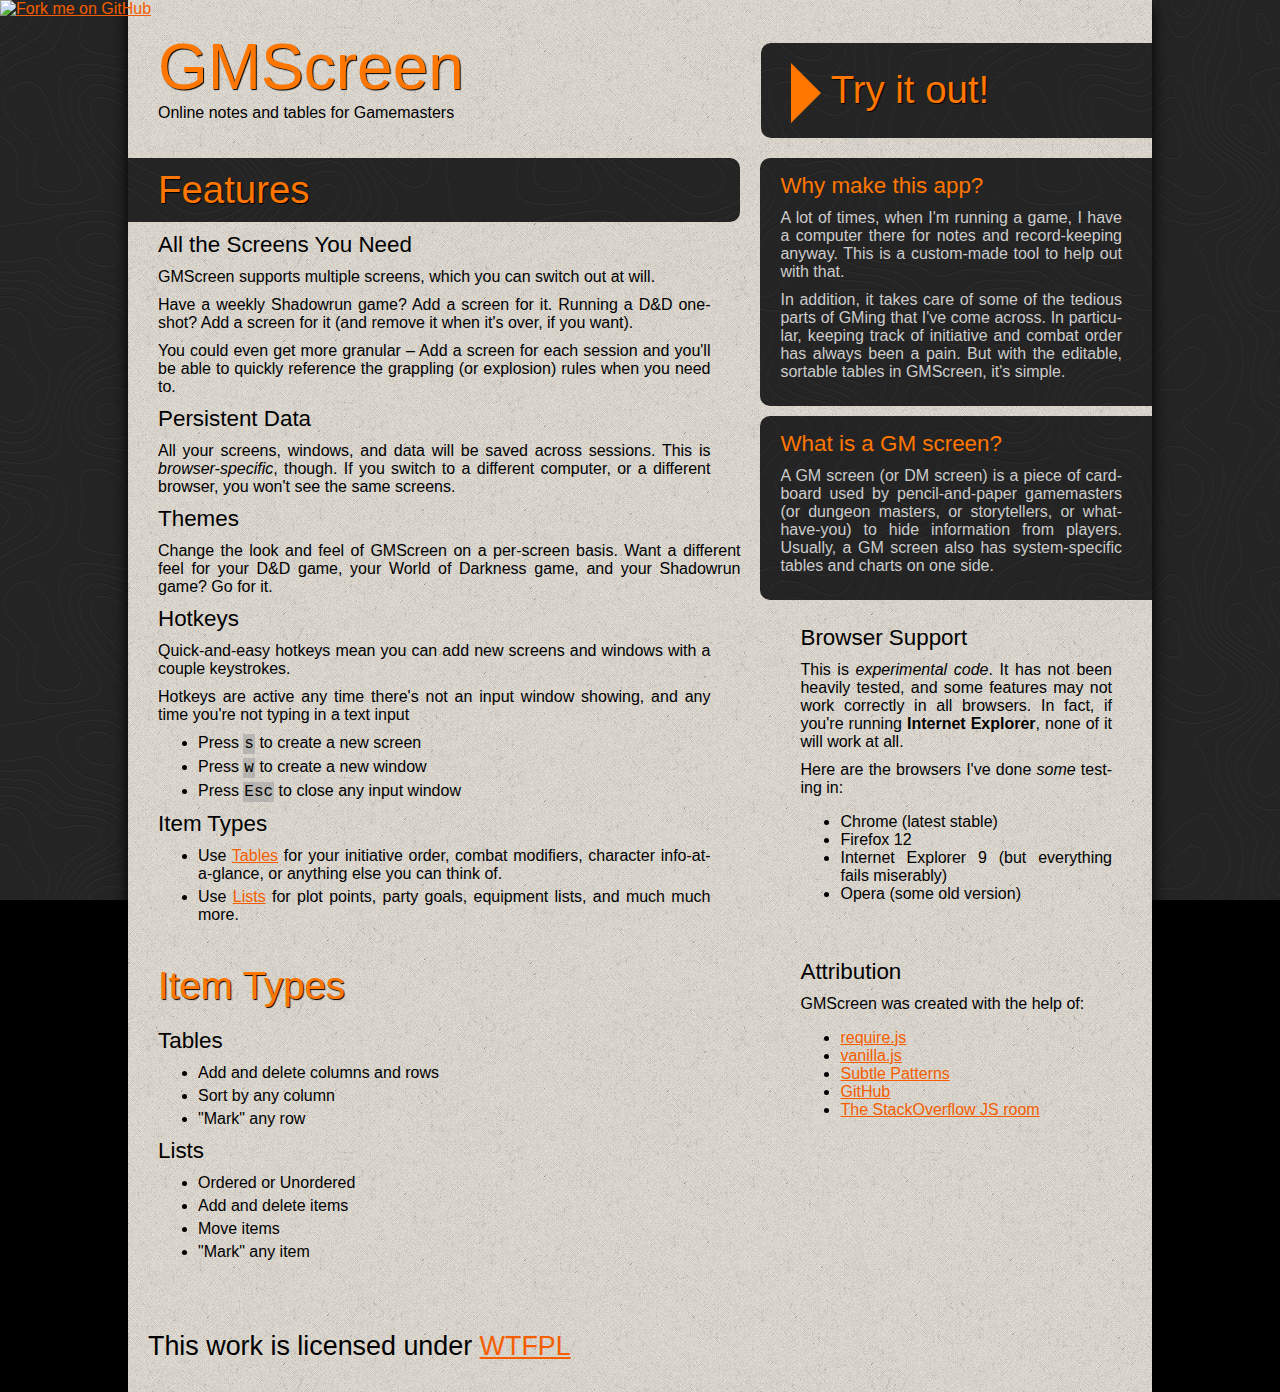
==== index.html @ dc74756d "Modified Hotkey documentation on home page" ====
<!DOCTYPE html>
<html lang="en">
<head>
    <title>Online Notes for Gamemasters | GMScreen</title>
    <link rel="stylesheet" type="text/css" href="styles/haGrid.css" />
    <link rel="stylesheet" type="text/css" href="styles/index.css" />
    <link rel="stylesheet" type="text/css" media="screen and (max-width: 700px)" href="styles/small.css" />
    <meta charset="UTF-8" />
</head>
<body>
    <div class="github">
        <a href="https://github.com/ryankinal/GMScreen"><img src="https://s3.amazonaws.com/github/ribbons/forkme_left_orange_ff7600.png" alt="Fork me on GitHub"></a>
    </div>
    <div class="container">
        <div>
            <div class="header clearfix">
                <div class="left divine-large">
                    <div class="title">
                        <h1>GMScreen</h1>
                        <p class="subtitle">Online notes and tables for Gamemasters</p>
                    </div>
                </div>
                <div class="left divine-small">
                    <div class="note cut-out try-it clearfix">
                        <div class="try-it-button">
                            <div class="triangle-right"></div>
                            <h2><a href="app.html">Try it out!</a></h2>
                        </div>
                    </div>
                </div>
            </div>
        </div>
        <div class="left divine-large">
            <div class="features">
                <h2>Features</h2>
                <ul>
                    <li class="feature">
                        <h3>All the Screens You Need</h3>
                        <p>GMScreen supports multiple screens, which you can switch out at will.</p>
                        <p>Have a weekly Shadowrun game? Add a screen for it. Running a D&amp;D one-shot? Add a screen for it (and remove it when it's over, if you want).</p>
                        <p>You could even get more granular &ndash; Add a screen for each session and you'll be able to quickly reference the grappling (or explosion) rules when you need to.</p>
                    </li>
                    <li class="feature">
                        <h3>Persistent Data</h3>
                        <p>All your screens, windows, and data will be saved across sessions. This is <em>browser-specific</em>, though. If you switch to a different computer, or a different browser, you won't see the same screens.</p>
                    </li>
                    <li>
                        <h3>Themes</h3>
                        <p>Change the look and feel of GMScreen on a per-screen basis. Want a different feel for your D&amp;D game, your World of Darkness game, and your Shadowrun game? Go for it.</p>
                    <li class="feature">
                        <h3>Hotkeys</h3>
                        <p>Quick-and-easy hotkeys mean you can add new screens and windows with a couple keystrokes.</p>
                        <p>Hotkeys are active any time there's not an input window showing, and any time you're not typing in a text input</p>
                        <ul>
                            <li>Press <span class="code">s</span> to create a new screen</li>
                            <li>Press <span class="code">w</span> to create a new window</li>
                            <li>Press <span class="code">Esc</span> to close any input window</li>
                        </ul>
                    </li>
                    <li class="feature">
                        <h3>Item Types</h3>
                        <ul>
                            <li>Use <a href="#tables">Tables</a> for your initiative order, combat modifiers, character info-at-a-glance, or anything else you can think of.</li>
                            <li>Use <a href="#lists">Lists</a> for plot points, party goals, equipment lists, and much much more.</li>
                        </ul>
                    </li>
                </ul>
            </div>
            <div class="features" id="itemTypes">
                <h2>Item Types</h2>
                <ul>
                    <li class="feature" id="tables">
                        <h3>Tables</h3>
                        <ul>
                            <li>Add and delete columns and rows</li>
                            <li>Sort by any column</li>
                            <li>&quot;Mark&quot; any row</li>
                        </ul>
                    </li>
                    <li class="feature" id="lists">
                        <h3>Lists</h3>
                        <ul>
                            <li>Ordered or Unordered</li>
                            <li>Add and delete items</li>
                            <li>Move items</li>
                            <li>&quot;Mark&quot; any item</li>
                        </ul>
                    </li>
                </ul>
            </div>
        </div>
        <div class="left divine-small">
            <div class="note cut-out">
                <h3>Why make this app?</h3>
                <p>A lot of times, when I'm running a game, I have a computer there for notes and record-keeping anyway. This is a custom-made tool to help out with that.</p>
                <p>In addition, it takes care of some of the tedious parts of GMing that I've come across. In particular, keeping track of initiative and combat order has always been a pain. But with the editable, sortable tables in GMScreen, it's simple.</p>
            </div>
            <div class="note cut-out">
                <h3>What is a GM screen?</h3>
                <p>A GM screen (or DM screen) is a piece of cardboard used by pencil-and-paper game&#x00AD;masters (or dungeon masters, or storytellers, or what-have-you) to hide information from players. Usually, a GM screen also has system-specific tables and charts on one side.</p>
            </div>
            <div class="note">
                <h3>Browser Support</h3>
                <p>This is <em>experimental code</em>. It has not been heavily tested, and some features may not work correctly in all browsers. In fact, if you're running <strong>Internet Explorer</strong>, none of it will work at all.</p>
                <p>Here are the browsers I've done <em>some</em> testing in:</p>
                <ul>
                    <li>Chrome (latest stable)</li>
                    <li>Firefox 12</li>
                    <li>Internet Explorer 9 (but everything fails miserably)</li>
                    <li>Opera (some old version)</li>
                </ul>
            </div>
            <div class="note">
                <h3>Attribution</h3>
                <p>GMScreen was created with the help of:</p>
                <ul>
                    <li><a href="http://requirejs.org">require.js</a></li>
                    <li><a href="http://vanilla-js.com">vanilla.js</a></li>
                    <li><a href="http://subtlepatterns.com">Subtle Patterns</a></li>
                    <li><a href="https://github.com/ryankinal/GMScreen">GitHub</a></li>
                    <li><a href="http://chat.stackoverflow.com/rooms/17/javascript">The StackOverflow JS room</a></li>
                </ul>
            </div>
        </div>
        <div class="clear">
            <div class="fake-rule">
            </div>
            <div class="clearfix">
                <div class="left two-thirds">
                    <div class="footer license">
                        <div><h3>This work is licensed under <a rel="license" href="http://sam.zoy.org/wtfpl/">WTFPL</a></h3></div>
                    </div>
                </div>
                <div class="right third">
                    <div class="footer">
                        <div class="beer">
                            <img src="themes/icons/beer.png" alt="Buy me a beer">
                            <h3>Like what you see?<br /><a href="https://www.paypal.com/us/cgi-bin/webscr?cmd=_flow&SESSION=PS16Bu8a2y7VHDq4wFYZKUKj_UIj7mZnb7lF91575JwkWsqfGyJ7HyF4A1S&dispatch=5885d80a13c0db1f8e263663d3faee8d0b7e678a25d883d0fa72c947f193f8fd">Buy me a beer!</a></h3>
                        </div>
                    </div>
                </div>
            </div>
        </div>
    </div>
    <script type="text/javascript">
        var _gaq = _gaq || [];
        _gaq.push(['_setAccount', 'UA-36919619-1']);
        _gaq.push(['_setDomainName', 'github.com']);
        _gaq.push(['_trackPageview']);

        (function() {
        var ga = document.createElement('script'); ga.type = 'text/javascript'; ga.async = true;
        ga.src = ('https:' == document.location.protocol ? 'https://ssl' : 'http://www') + '.google-analytics.com/ga.js';
        var s = document.getElementsByTagName('script')[0]; s.parentNode.insertBefore(ga, s);
        })();
    </script>
</body>
</html>
---- styles/haGrid.css ----
/**
	haGrid is a flexible grid system using simple,
	readable english class names.
	
	Since haGrid uses percentages, the best way to
	use it would be to separate container and content -
	use these classes for width and positioning, and
	then child elements to add gutters, padding, backgrounds,
	and borders.
**/
.left { float: left; }
.right { float: right; }
.clear { clear: both; }
.clearfix { overflow: hidden; }

.quarter { width: 25%; }
.half { width: 50%; }
.three-quarters { width: 75%; }

.third { width: 33.3%; }
.two-thirds { width: 66.7%; }

.fifth { width: 20%; }
.two-fifths { width: 40%; }
.three-fifths { width: 60%; }
.four-fifths { width: 80%; }

.tenth { width: 10%; }
.three-tenths { width: 30%; }
.seven-tenths { width: 70%; }
.nine-tenths { width: 90%; }

.divine-small { width: 38%; }
.divine-large { width: 62%; }
---- styles/index.css ----
body
{
    margin: 0 10%;
    padding: 0;
    font-family: Arial, sans-serif;
    font-size: 16px;
    background: #000 url(../themes/patterns/cartographer/cartographer.png);
    background-attachment: fixed;
    text-align: justify;
    -webkit-hyphens: auto;
    -moz-hyphens: auto;
    -ms-hyphens: auto;
    -o-hyphens: auto;
    hyphens: auto;
}

h1, h2, h3
{
    margin: 0 0 10px 0;
    padding: 0;
    font-family: Impact, sans-serif;
    font-weight: normal;
    text-shadow: 1px 1px 1px #000;
}

h1
{
    font-size: 4em;
}

h2
{
    font-size: 2.4em;
}

h3
{
    font-size: 1.4em;
    text-shadow: none;
}

p
{
    margin: 0 0 10px 0;
}

a
{
    color: #F45D00;
}

a:visited
{
    color: #333;
}

.code {
    font-family: Monaco, Consolas, "Lucida Console", monospace;
    background-color: rgba(150, 150, 150, .5);
    padding: 1px;
}

.github
{
    position: absolute;
    top: 0;
    left: 0;
}

.container
{
    padding: 0 10px;
    background: #FFF url(../themes/patterns/bedge_grunge/bedge_grunge.png);
    box-shadow: 0 5px 15px #000;
}

.header
{
    margin: 0px -10px;
    padding: 30px 30px 10px 30px;
}

.header h1
{
    margin: 0;
    color: #FF7600;
}

.header .cut-out
{
    margin-right: -30px;
    margin-left: 5px;
    margin-top: 13px;
}

.try-it-button
{
    float: left;
}

.triangle-right
{
    width: 0;
    height: 0;
    border-top: 30px solid transparent;
    border-left: 30px solid #FF7600;
    border-bottom: 30px solid transparent;
    float: left;
    margin: 5px 10px 0 10px;
}

.try-it h2
{
    margin: 0;
    padding: 0;
}

.try-it a
{
    display: block;
    text-decoration: none;
    height: 100%;
    color: #FF7600;
    position: relative;
    padding: 10px 41px 10px 0;
    text-align: left;
    margin: 0 -30px 0 10px;
    white-space: nowrap;
}

.subtitle
{
    
}

.features
{
    margin: 0 20px 30px 20px;
}

.features > ul
{
    list-style-type: none;
    margin: 0;
    padding: 0;
}

.features h2
{
    color: #FF7600;
    background: #000 url(../themes/patterns/cartographer/cartographer.png) 0 0;
    background-attachment: fixed;
    margin-left: -30px;
    padding: 10px 10px 10px 30px;
    border-top-right-radius: 10px;
    border-bottom-right-radius: 10px;

}

.feature
{
    margin: 10px 0;
    padding-right: 30px;
}

.feature ul
{
    list-style-type: disc;
    color: #FF7600;
}

.feature ul + p
{
    margin: 15px 0;
}

.feature li
{
    color: #000;
    margin: 5px 0;
}

.note
{
    padding: 15px 15px 15px 40px;
    margin: 0 15px 10px 0;
}

.cut-out
{
    background: #000 url(../themes/patterns/cartographer/cartographer.png) 0 0;
    background-attachment: fixed;
    margin-right: -10px;
    padding-left: 20px;
    padding-right: 30px;
    border-top-left-radius: 10px;
    border-bottom-left-radius: 10px;
    color: #CCC;
}

.cut-out h3
{
    color: #FF7600;
}

.beer
{
    text-align: right;
    font-size: 1.4em;
    display: none;
}

.beer img
{
    float: right;
    margin: 0 0 10px 10px;
}

.beer h3
{
    margin-top: 6px;
    overflow: hidden;
}

.beer a, .beer a:visited
{
    color: #FF7600;
}

.fake-rule
{
    background: #000 url(../themes/patterns/cartographer/cartographer.png) 0 0;
    background-attachment: fixed;
    height: 10px;
    margin: 0 -10px;
}

.footer
{
    padding: 20px 10px;
}

.license a
{
    color: #F45D00;
}

.license > a
{
    float: left;
    width: 40px;
    height: 100px;
    position: relative;
}

.license > div
{
    text-align: left;
    overflow: hidden;
    font-size: 1.2em;
    margin-top: 10px;
}

.license img
{
    position: absolute;
    -webkit-transform: rotate(-90deg);
    -moz-transform: rotate(-90deg);
    -mx-transform: rotate(-90deg);
    -o-transform: rotate(-90deg);
    transform: rotate(-90deg);
    left: -28px;
    top: 30px;
}
---- styles/small.css ----
.try-it-button
{
    position: relative;
    left: 50%;
    margin-left: -115px;
    float: left;
}

.try-it a
{
    white-space: nowrap;
}

.left, .right
{
    width: 100%;
    clear: left;
}

.header
{
    text-align: center;
    padding: 30px 0 10px 0;
}

.header .cut-out
{
    margin-left: -10px;
    padding-left: 10px;
}

.note
{
    padding-left: 10px;
    padding-right: 10px;
}

.cut-out
{
    border-radius: 0;
    margin-left: -10px;
}

.features
{
    margin-left: 0;
    margin-right: 0;
}

.features > h2
{
    border-radius: 0;
    margin-left: -10px;
    margin-right: -10px;
    padding-left: 10px;
}

.feature
{
    padding-right: 0;
}

.footer
{
    text-align: left;
}
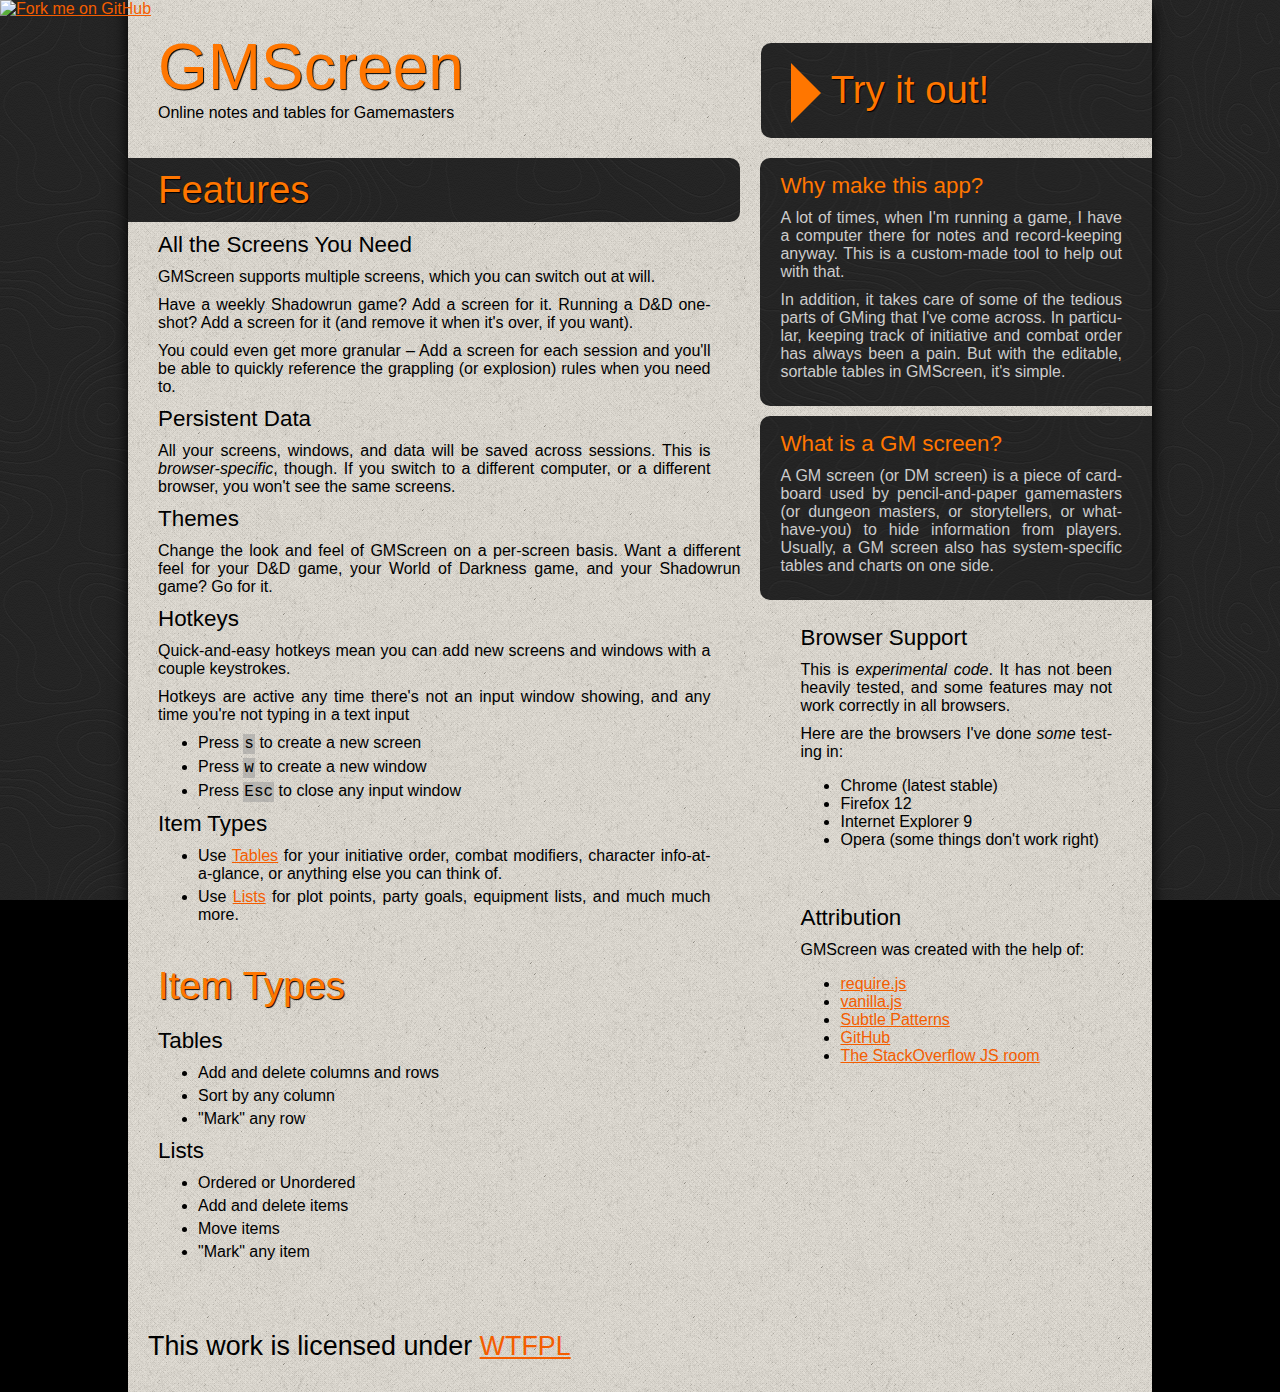
==== commit b6235af6: "Updated browser testing information on index page" ====
--- a/index.html
+++ b/index.html
@@ -101,13 +101,13 @@
             </div>
             <div class="note">
                 <h3>Browser Support</h3>
-                <p>This is <em>experimental code</em>. It has not been heavily tested, and some features may not work correctly in all browsers. In fact, if you're running <strong>Internet Explorer</strong>, none of it will work at all.</p>
+                <p>This is <em>experimental code</em>. It has not been heavily tested, and some features may not work correctly in all browsers.</p>
                 <p>Here are the browsers I've done <em>some</em> testing in:</p>
                 <ul>
                     <li>Chrome (latest stable)</li>
                     <li>Firefox 12</li>
-                    <li>Internet Explorer 9 (but everything fails miserably)</li>
-                    <li>Opera (some old version)</li>
+                    <li>Internet Explorer 9</li>
+                    <li>Opera (some things don't work right)</li>
                 </ul>
             </div>
             <div class="note">
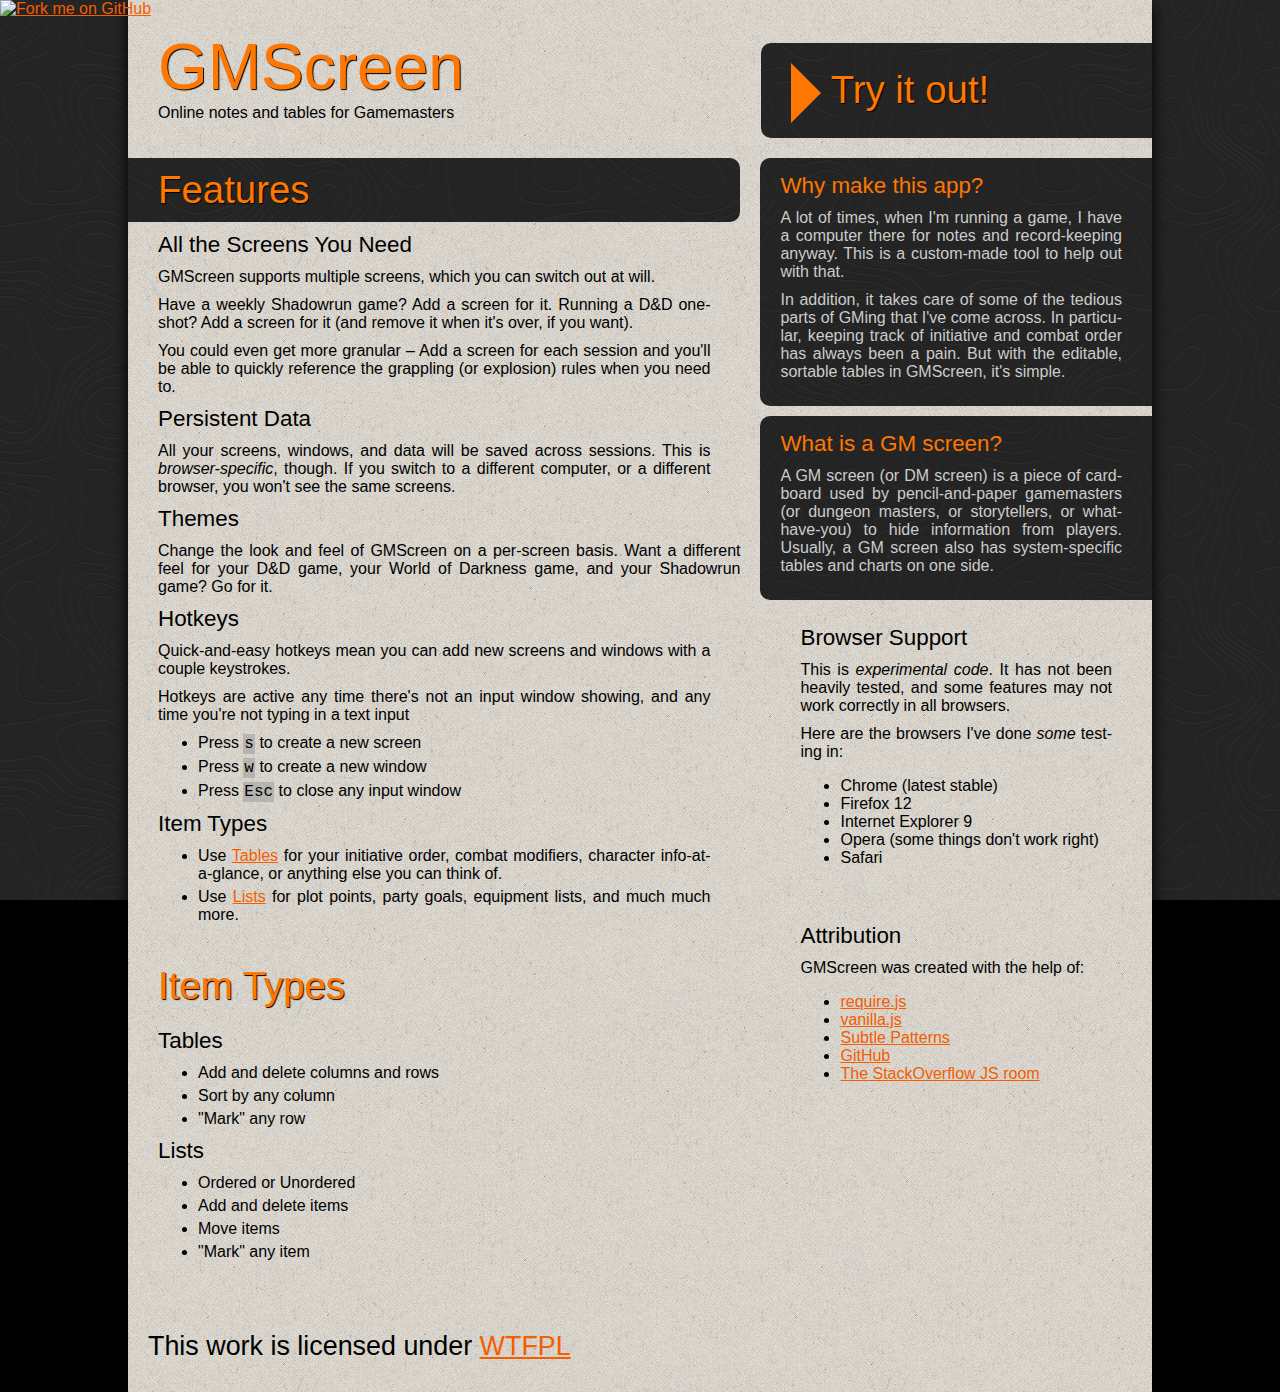
==== commit fcb1b8e1: "Added Safari testing information" ====
--- a/index.html
+++ b/index.html
@@ -108,6 +108,7 @@
                     <li>Firefox 12</li>
                     <li>Internet Explorer 9</li>
                     <li>Opera (some things don't work right)</li>
+                    <li>Safari</li>
                 </ul>
             </div>
             <div class="note">
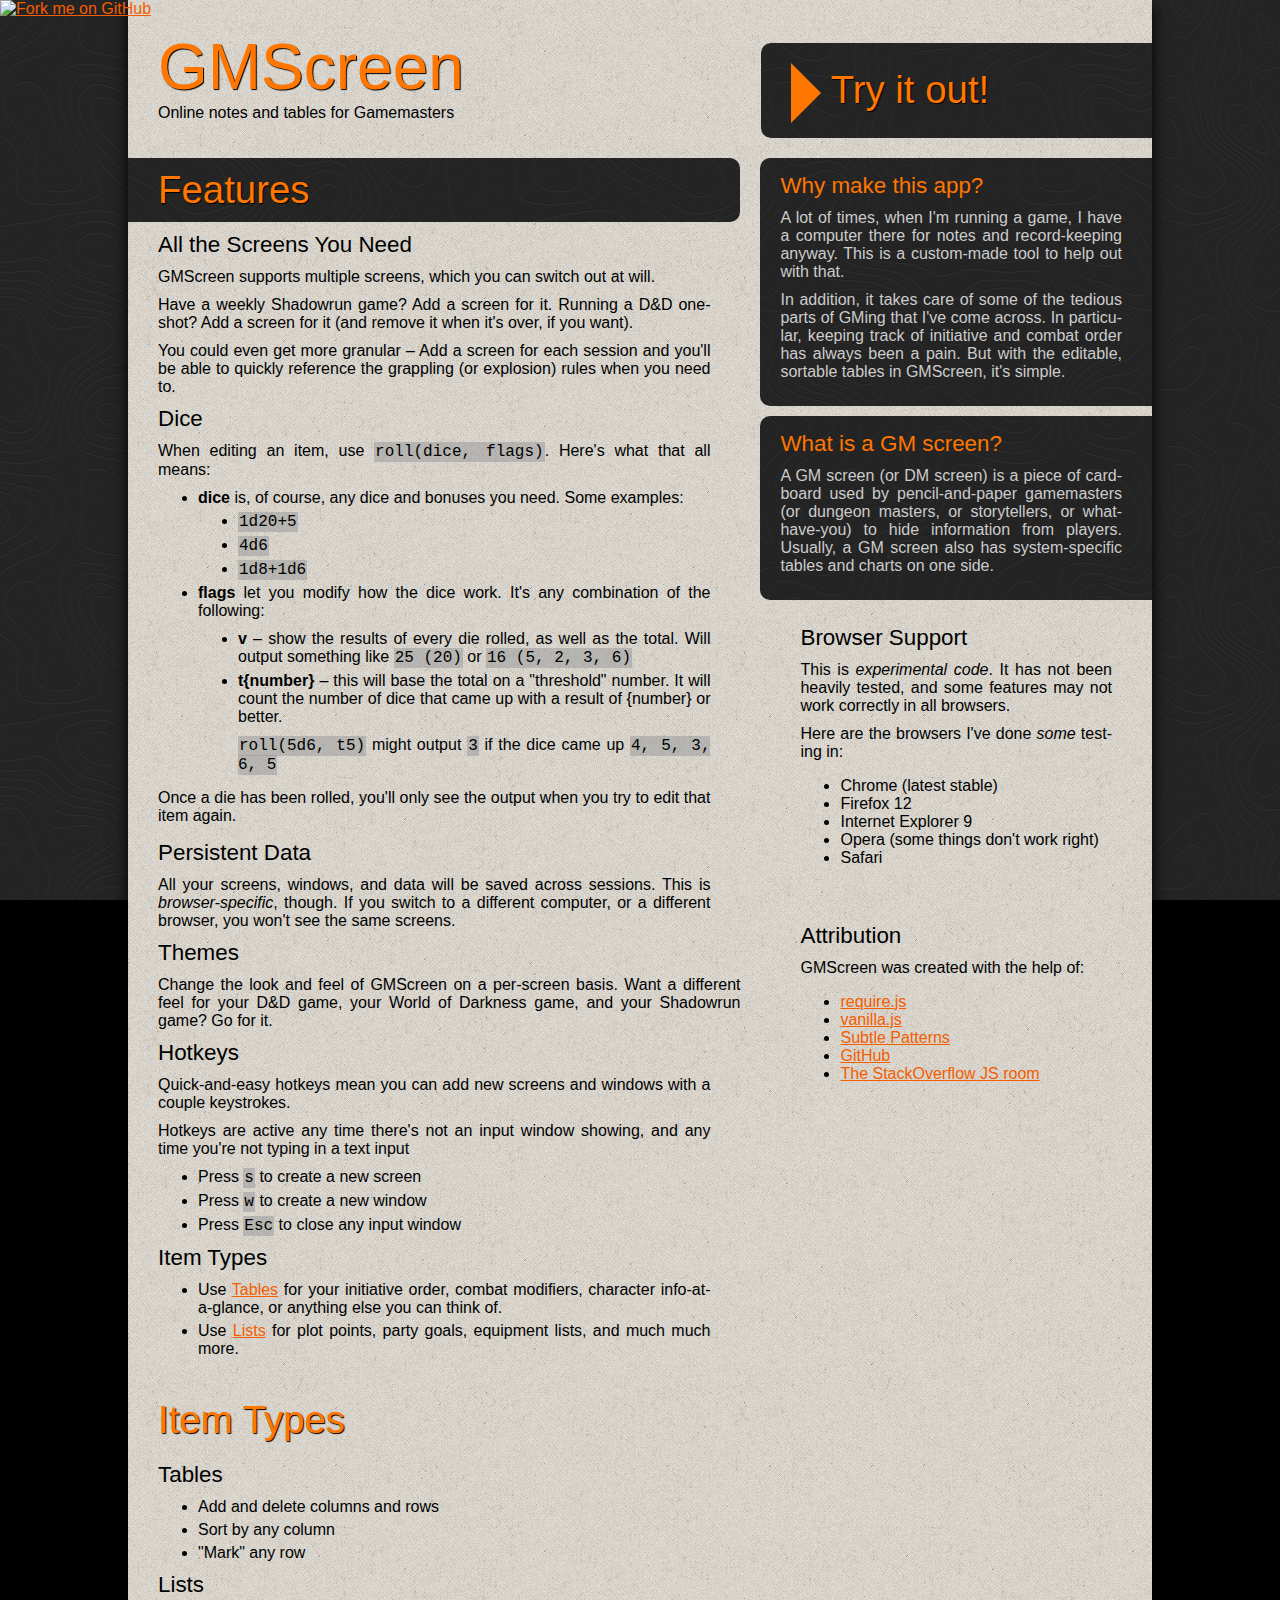
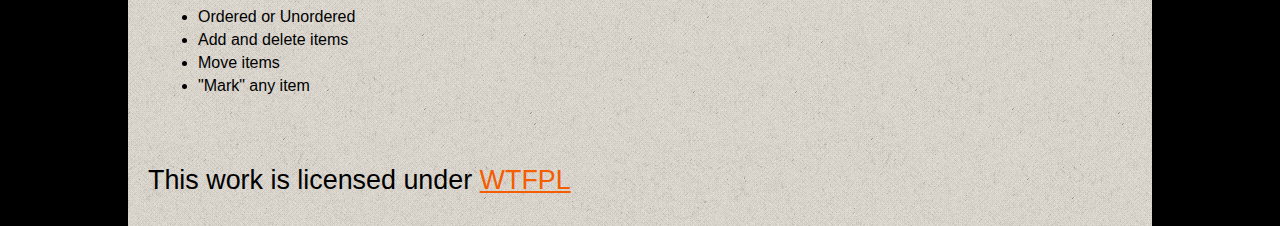
==== commit 9d88fd36: "Updated index page to include dice documentation" ====
--- a/index.html
+++ b/index.html
@@ -39,6 +39,29 @@
                         <p>GMScreen supports multiple screens, which you can switch out at will.</p>
                         <p>Have a weekly Shadowrun game? Add a screen for it. Running a D&amp;D one-shot? Add a screen for it (and remove it when it's over, if you want).</p>
                         <p>You could even get more granular &ndash; Add a screen for each session and you'll be able to quickly reference the grappling (or explosion) rules when you need to.</p>
+                    </li>
+                    <li class="feature">
+                        <h3>Dice</h3>
+                        <p>When editing an item, use <span class="code">roll(dice, flags)</span>. Here's what that all means:
+                        <ul>
+                            <li><strong>dice</strong> is, of course, any dice and bonuses you need. Some examples:
+                                <ul>
+                                    <li><span class="code">1d20+5</span></li>
+                                    <li><span class="code">4d6</span></li>
+                                    <li><span class="code">1d8+1d6</span></li>
+                                </ul>
+                            <li>
+                                <p><strong>flags</strong> let you modify how the dice work. It's any combination of the following:</p>
+                                <ul>
+                                    <li><strong>v</strong> &ndash; show the results of every die rolled, as well as the total. Will output something like <span class="code">25 (20)</span> or <span class="code">16 (5, 2, 3, 6)</span></li>
+                                    <li>
+                                        <p><strong>t{number}</strong> &ndash; this will base the total on a &quot;threshold&quot; number. It will count the number of dice that came up with a result of {number} or better.</p>
+                                        <p><span class="code">roll(5d6, t5)</span> might output <span class="code">3</span> if the dice came up <span class="code">4, 5, 3, 6, 5</span>
+                                    </li>
+                                </ul>
+                            </li>
+                        </ul>
+                        <p>Once a die has been rolled, you'll only see the output when you try to edit that item again.</p>
                     </li>
                     <li class="feature">
                         <h3>Persistent Data</h3>
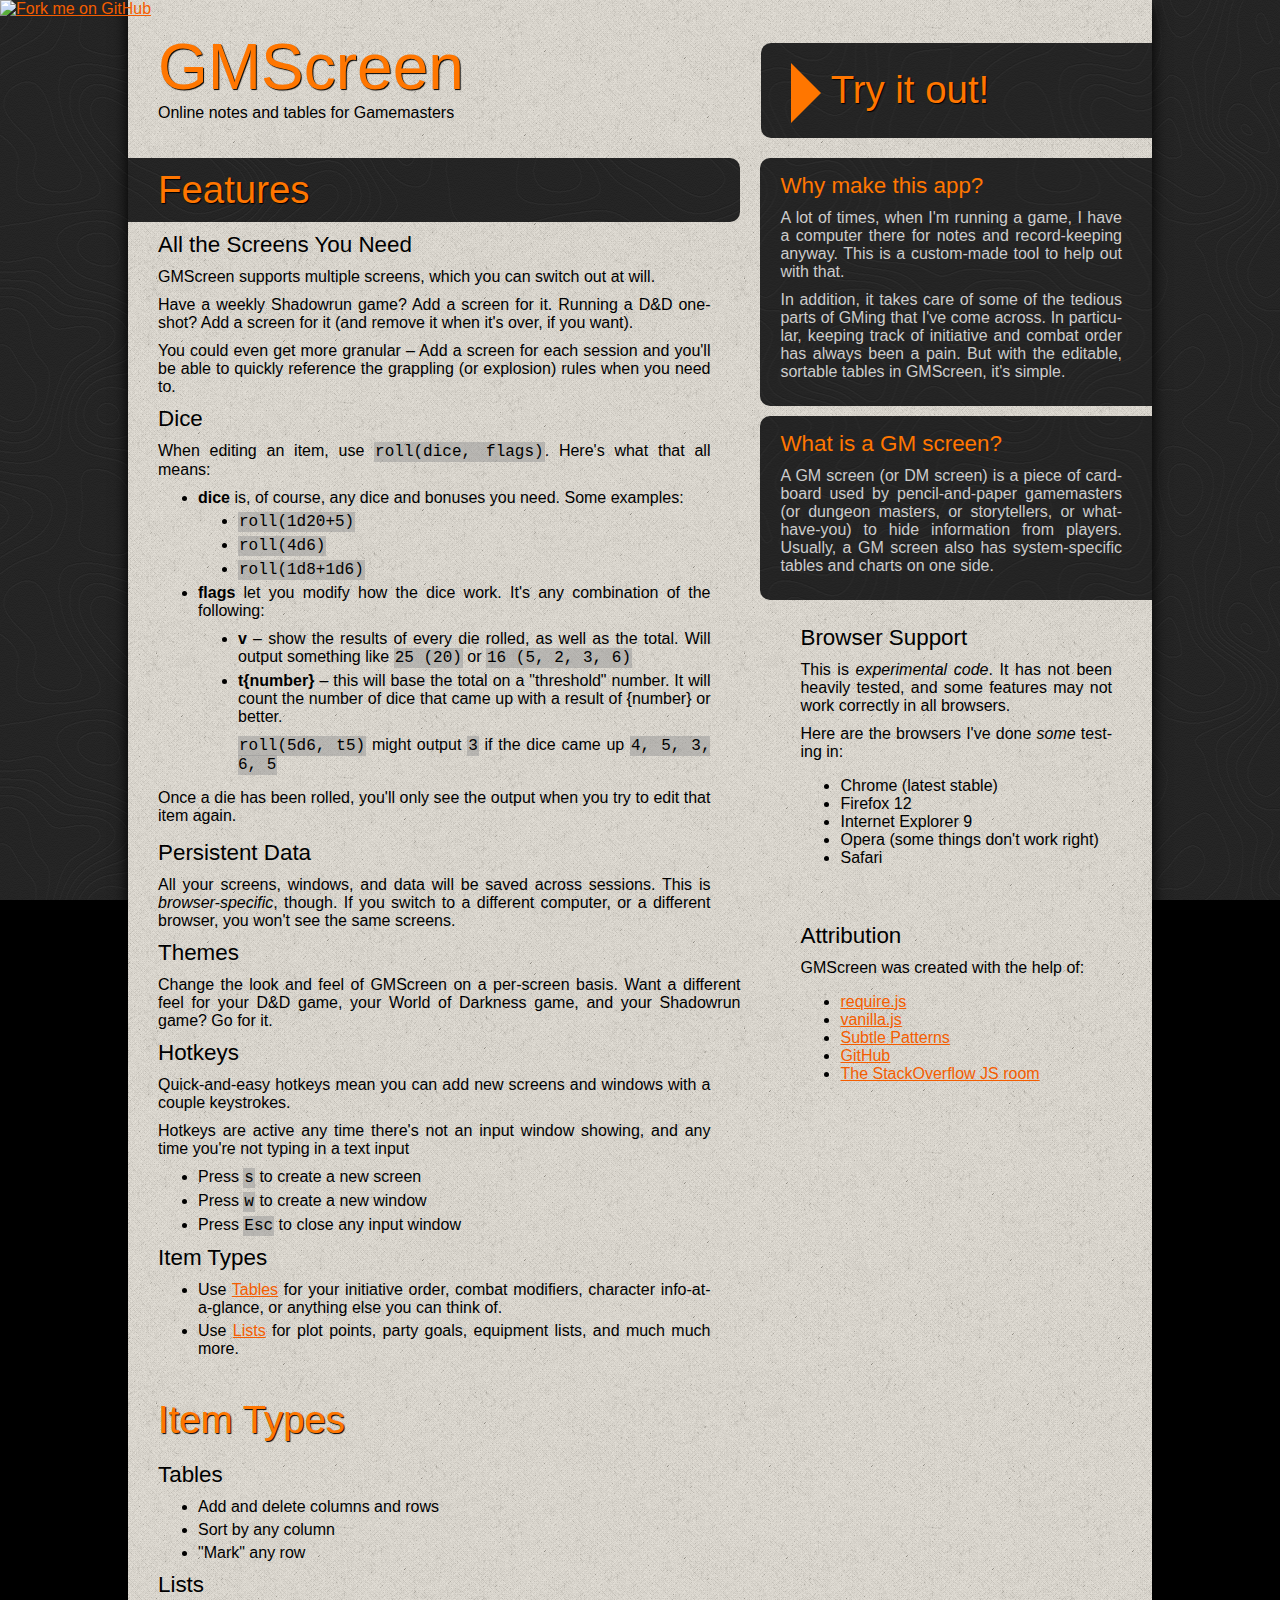
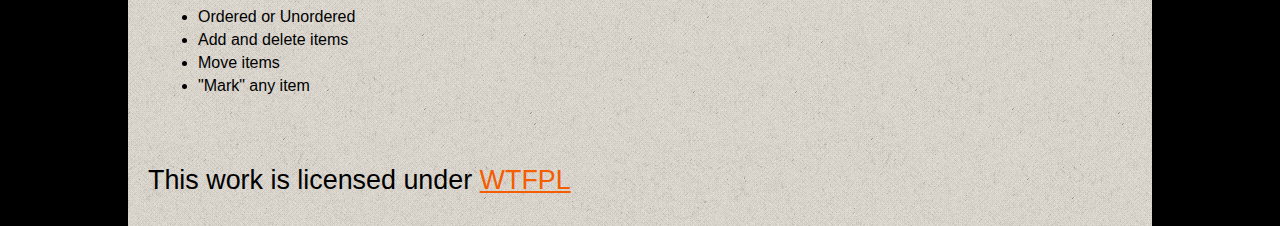
==== commit d0f1259c: "Updated dice examples" ====
--- a/index.html
+++ b/index.html
@@ -46,9 +46,9 @@
                         <ul>
                             <li><strong>dice</strong> is, of course, any dice and bonuses you need. Some examples:
                                 <ul>
-                                    <li><span class="code">1d20+5</span></li>
-                                    <li><span class="code">4d6</span></li>
-                                    <li><span class="code">1d8+1d6</span></li>
+                                    <li><span class="code">roll(1d20+5)</span></li>
+                                    <li><span class="code">roll(4d6)</span></li>
+                                    <li><span class="code">roll(1d8+1d6)</span></li>
                                 </ul>
                             <li>
                                 <p><strong>flags</strong> let you modify how the dice work. It's any combination of the following:</p>
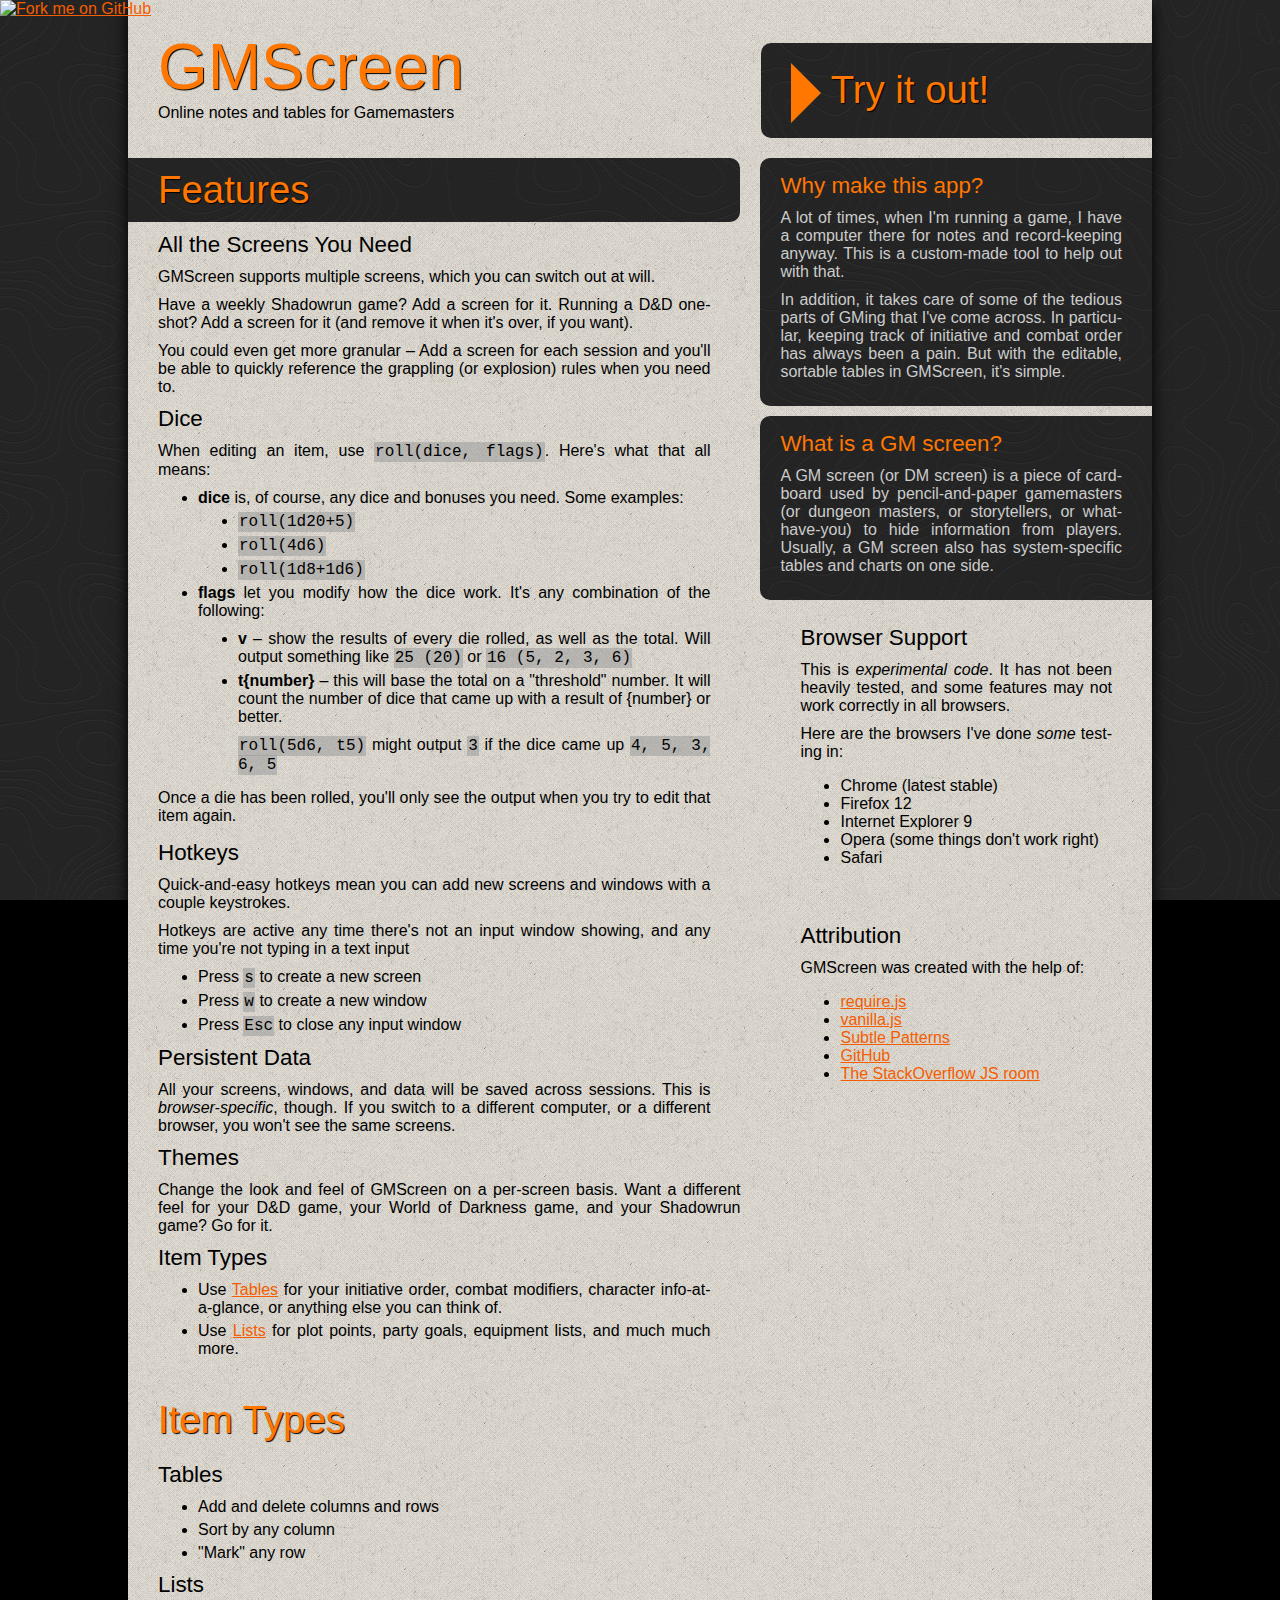
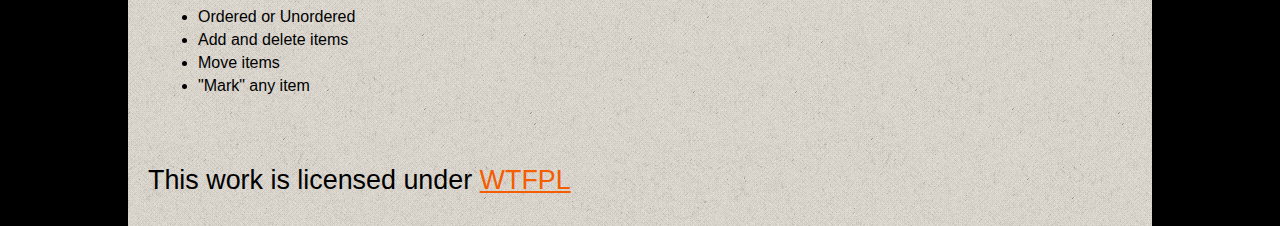
==== commit b8222126: "Moved Hotkeys further up the page" ====
--- a/index.html
+++ b/index.html
@@ -64,13 +64,6 @@
                         <p>Once a die has been rolled, you'll only see the output when you try to edit that item again.</p>
                     </li>
                     <li class="feature">
-                        <h3>Persistent Data</h3>
-                        <p>All your screens, windows, and data will be saved across sessions. This is <em>browser-specific</em>, though. If you switch to a different computer, or a different browser, you won't see the same screens.</p>
-                    </li>
-                    <li>
-                        <h3>Themes</h3>
-                        <p>Change the look and feel of GMScreen on a per-screen basis. Want a different feel for your D&amp;D game, your World of Darkness game, and your Shadowrun game? Go for it.</p>
-                    <li class="feature">
                         <h3>Hotkeys</h3>
                         <p>Quick-and-easy hotkeys mean you can add new screens and windows with a couple keystrokes.</p>
                         <p>Hotkeys are active any time there's not an input window showing, and any time you're not typing in a text input</p>
@@ -79,6 +72,14 @@
                             <li>Press <span class="code">w</span> to create a new window</li>
                             <li>Press <span class="code">Esc</span> to close any input window</li>
                         </ul>
+                    </li>
+                    <li class="feature">
+                        <h3>Persistent Data</h3>
+                        <p>All your screens, windows, and data will be saved across sessions. This is <em>browser-specific</em>, though. If you switch to a different computer, or a different browser, you won't see the same screens.</p>
+                    </li>
+                    <li>
+                        <h3>Themes</h3>
+                        <p>Change the look and feel of GMScreen on a per-screen basis. Want a different feel for your D&amp;D game, your World of Darkness game, and your Shadowrun game? Go for it.</p>
                     </li>
                     <li class="feature">
                         <h3>Item Types</h3>
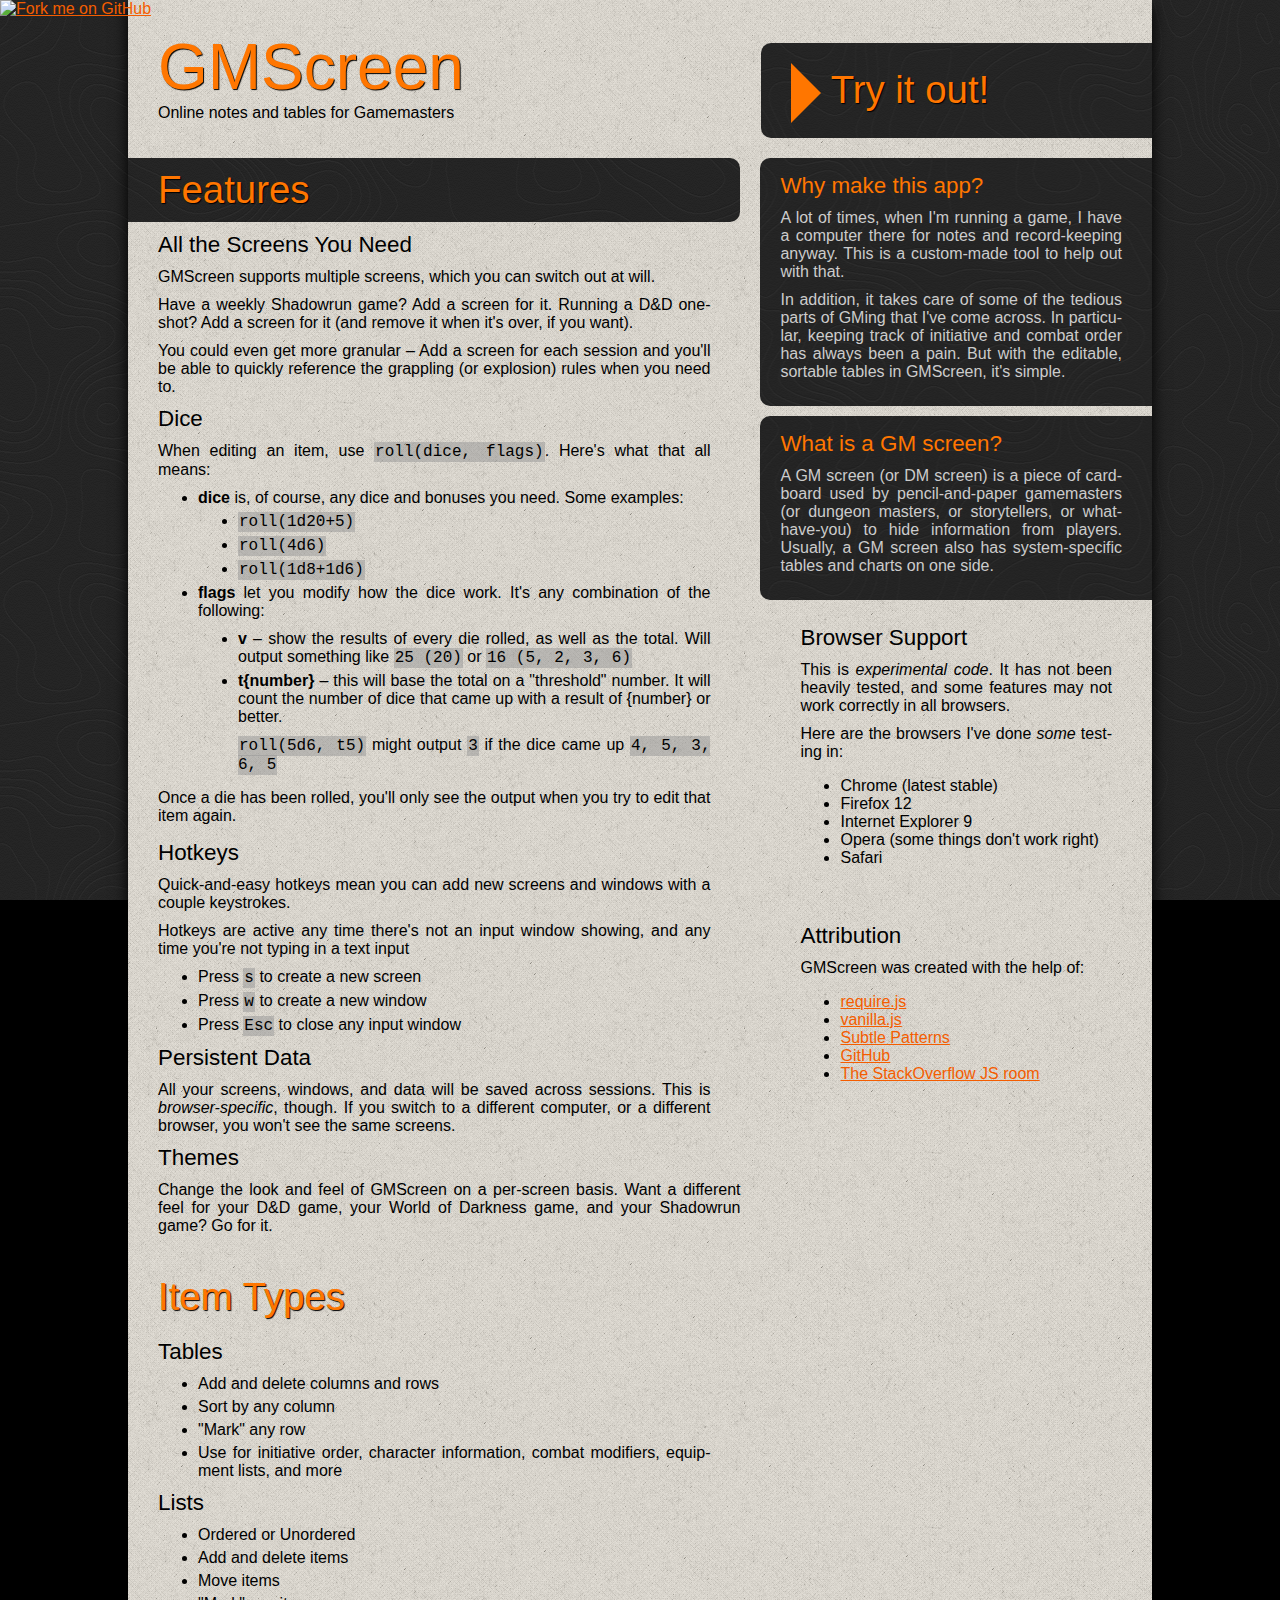
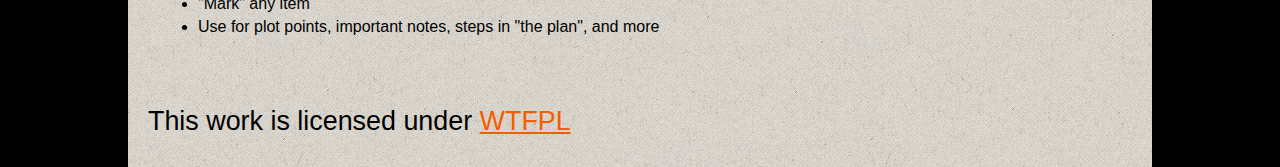
==== commit 2087858d: "Removed 'item types' from features list" ====
--- a/index.html
+++ b/index.html
@@ -81,13 +81,6 @@
                         <h3>Themes</h3>
                         <p>Change the look and feel of GMScreen on a per-screen basis. Want a different feel for your D&amp;D game, your World of Darkness game, and your Shadowrun game? Go for it.</p>
                     </li>
-                    <li class="feature">
-                        <h3>Item Types</h3>
-                        <ul>
-                            <li>Use <a href="#tables">Tables</a> for your initiative order, combat modifiers, character info-at-a-glance, or anything else you can think of.</li>
-                            <li>Use <a href="#lists">Lists</a> for plot points, party goals, equipment lists, and much much more.</li>
-                        </ul>
-                    </li>
                 </ul>
             </div>
             <div class="features" id="itemTypes">
@@ -99,6 +92,7 @@
                             <li>Add and delete columns and rows</li>
                             <li>Sort by any column</li>
                             <li>&quot;Mark&quot; any row</li>
+                            <li>Use for initiative order, character information, combat modifiers, equipment lists, and more</li>
                         </ul>
                     </li>
                     <li class="feature" id="lists">
@@ -108,6 +102,7 @@
                             <li>Add and delete items</li>
                             <li>Move items</li>
                             <li>&quot;Mark&quot; any item</li>
+                            <li>Use for plot points, important notes, steps in &quot;the plan&quot;, and more</li>
                         </ul>
                     </li>
                 </ul>
